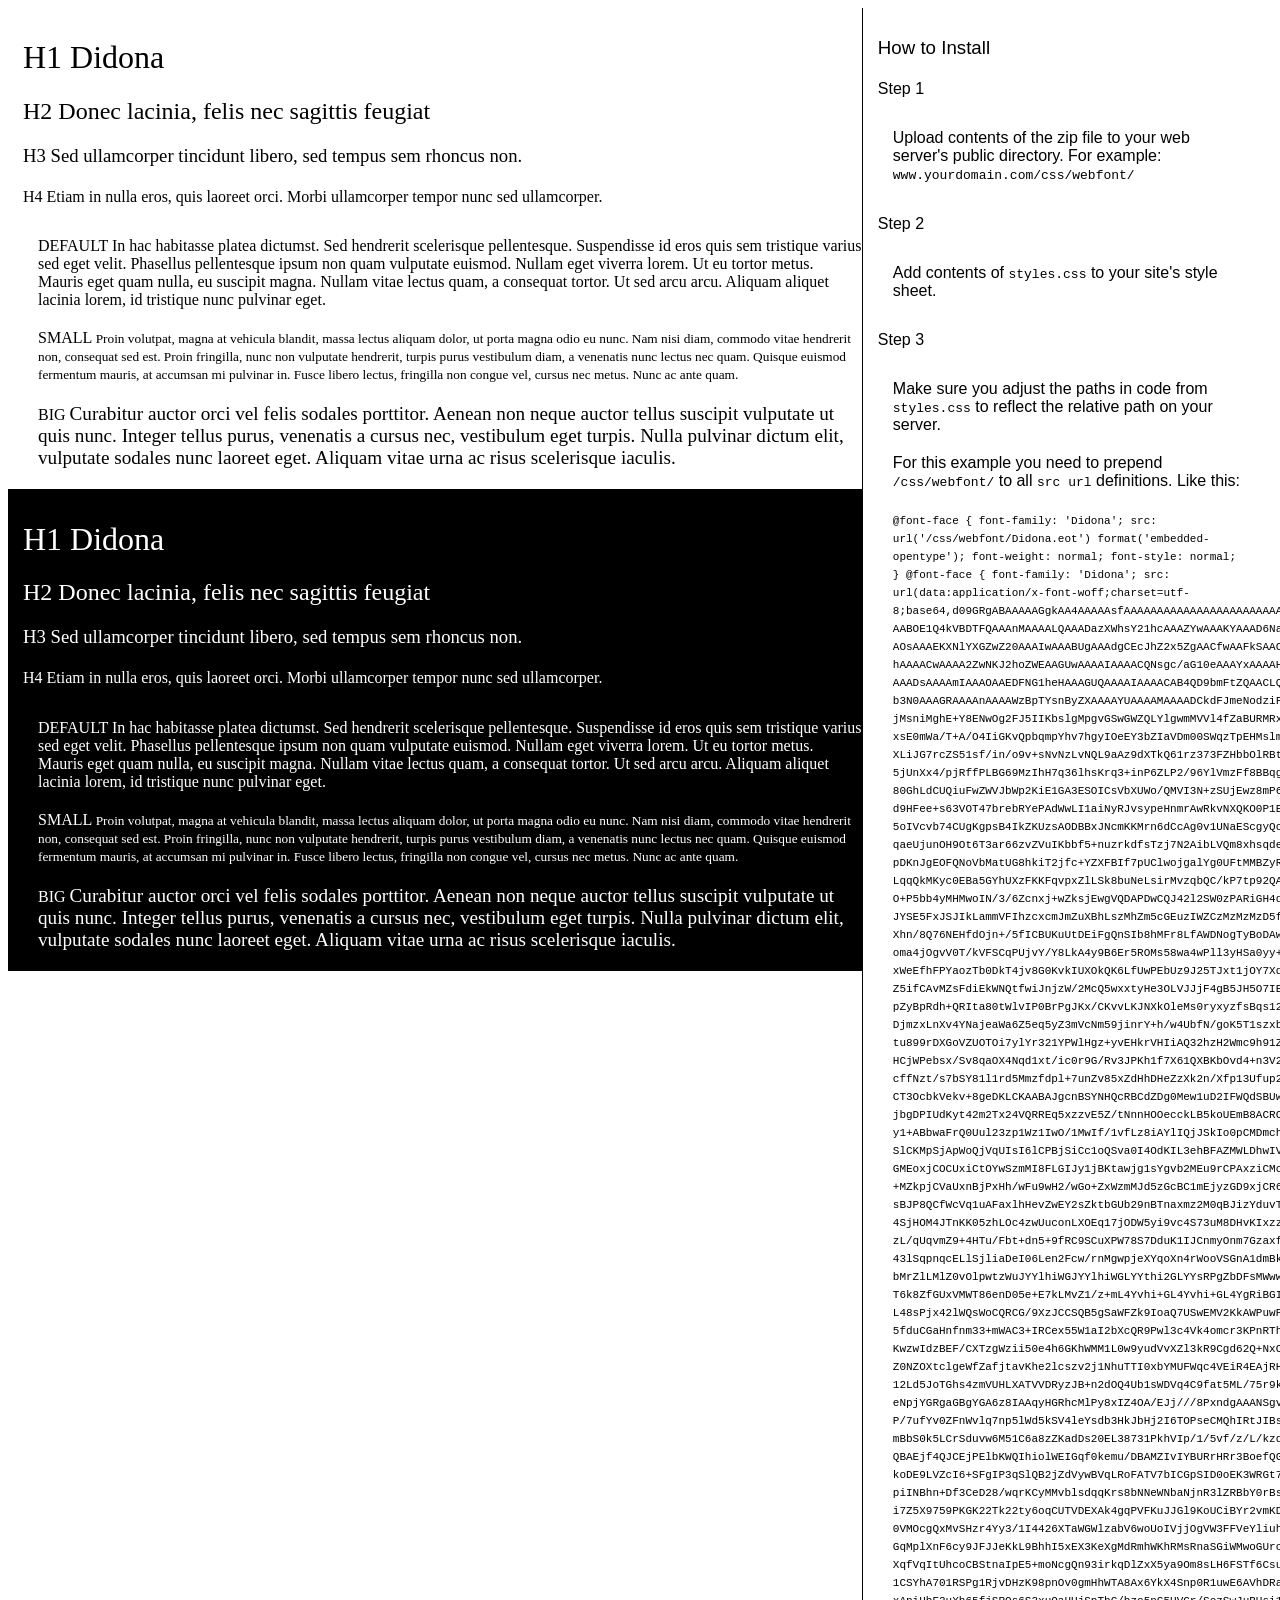
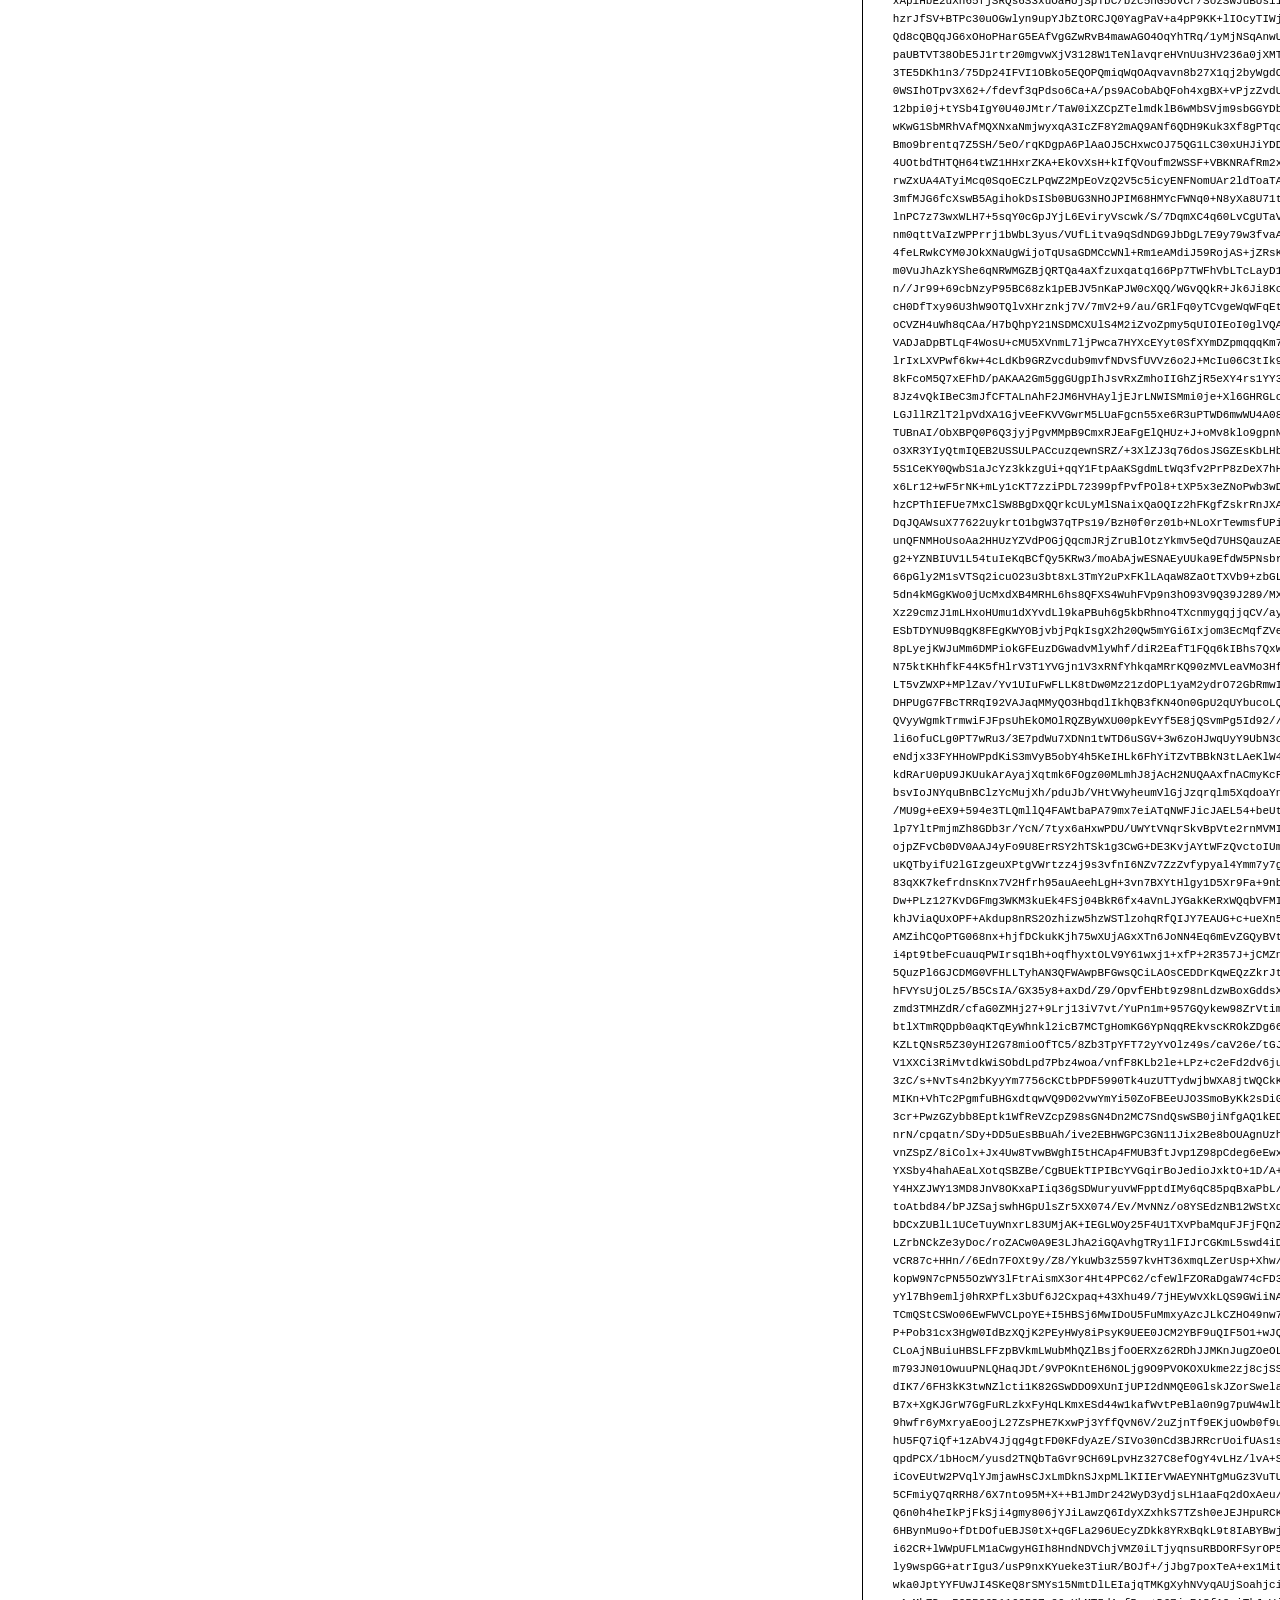
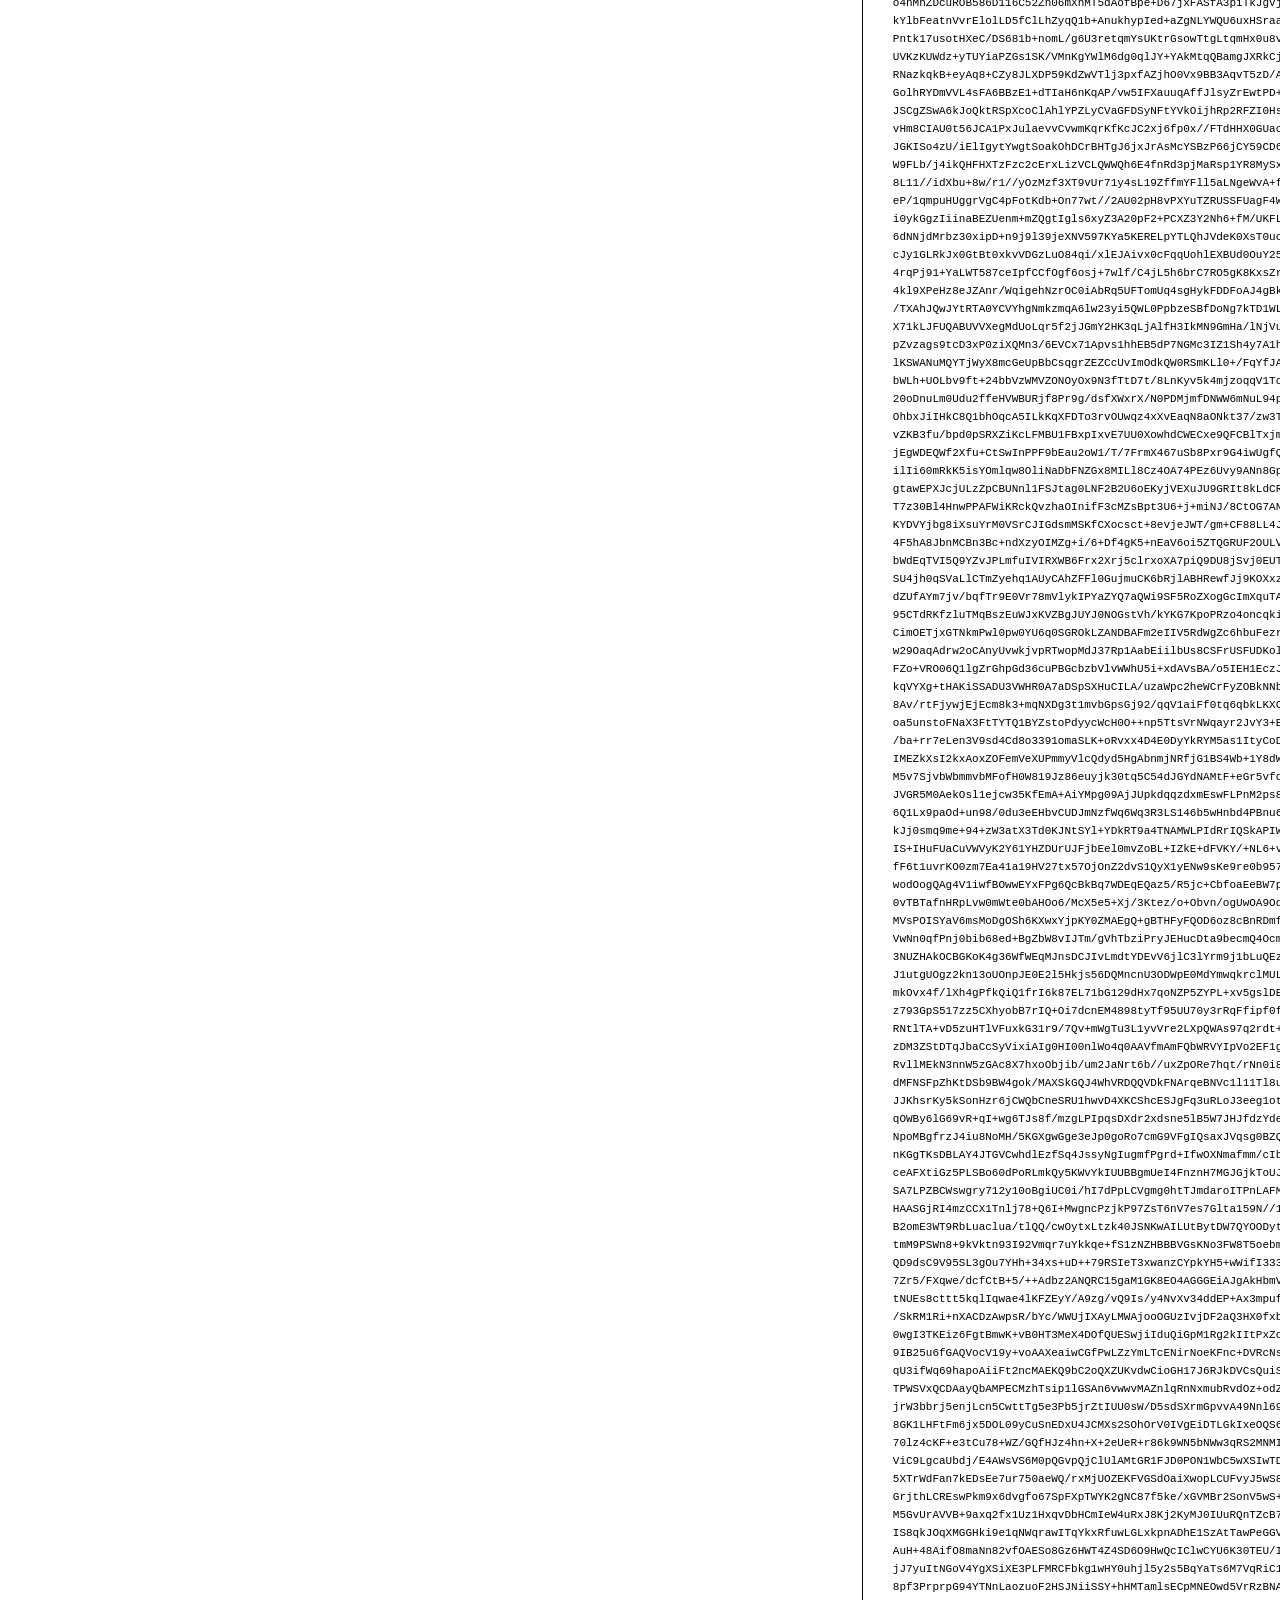
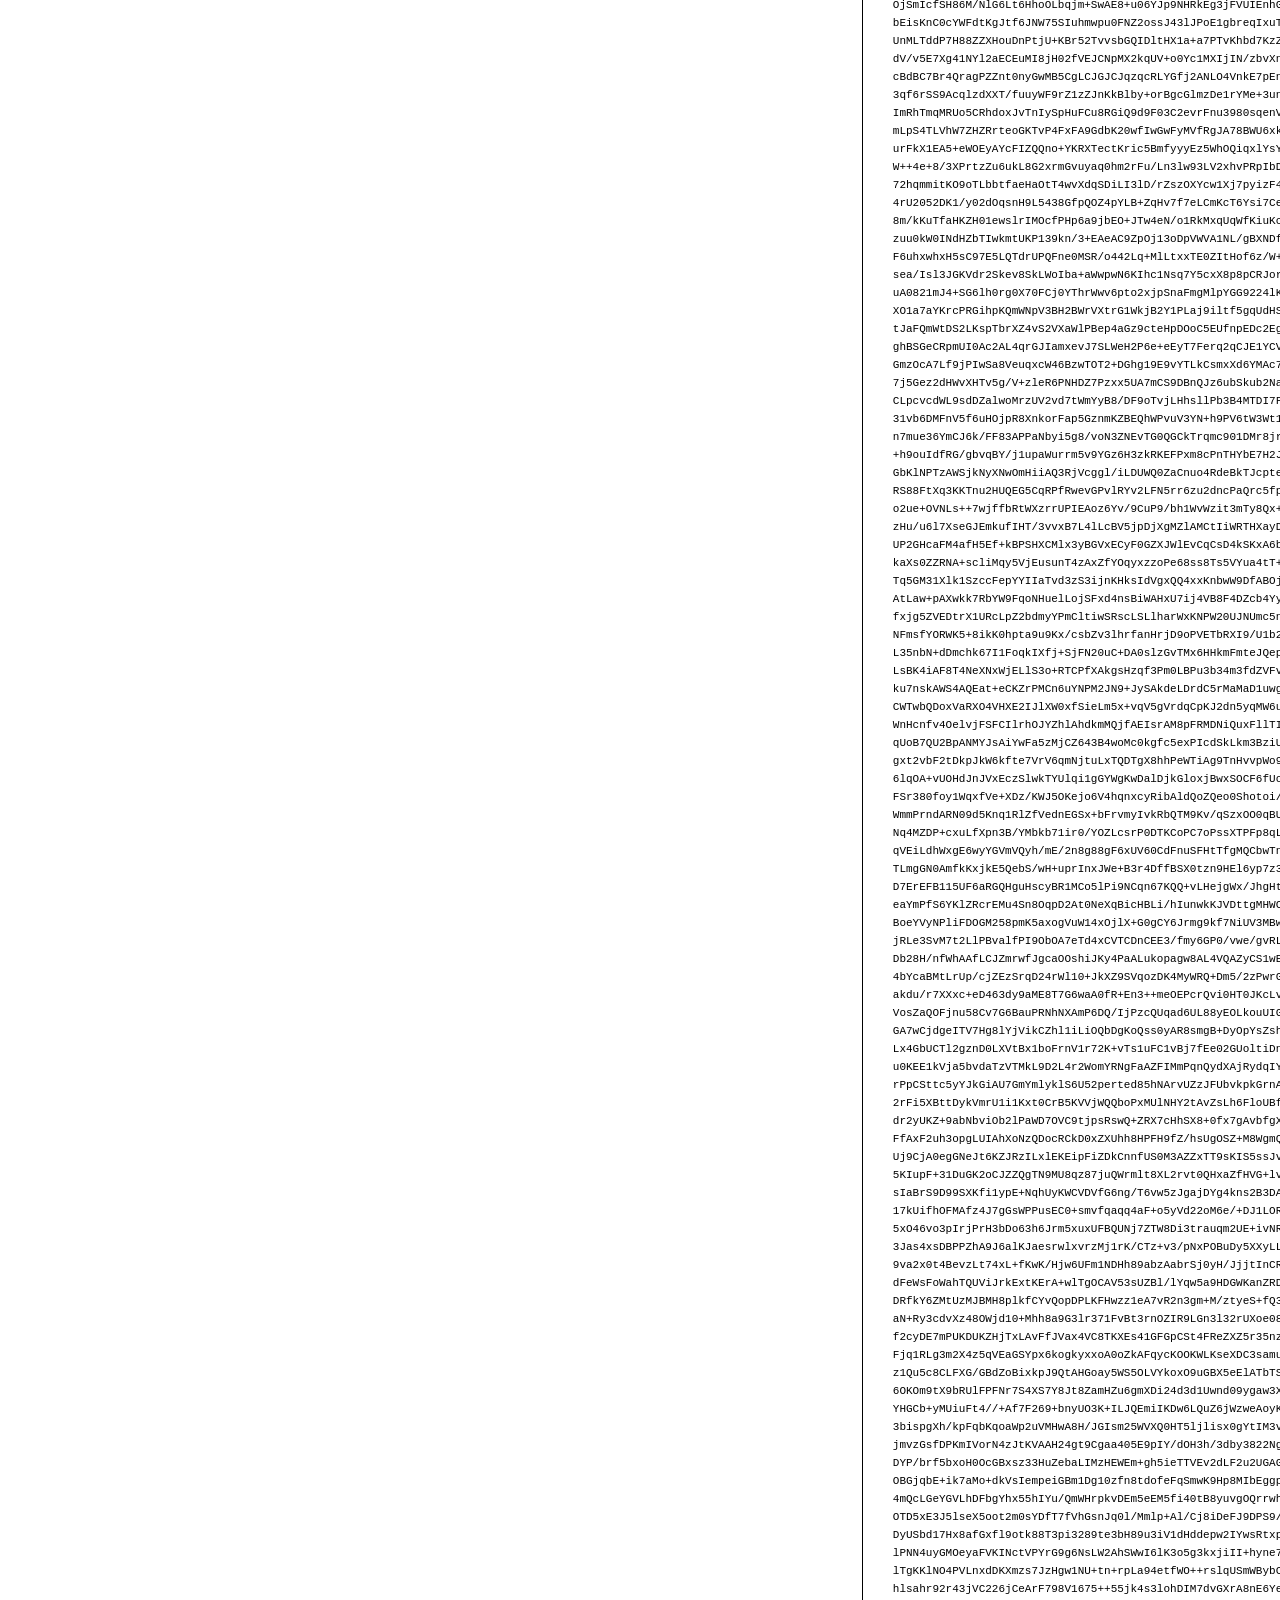
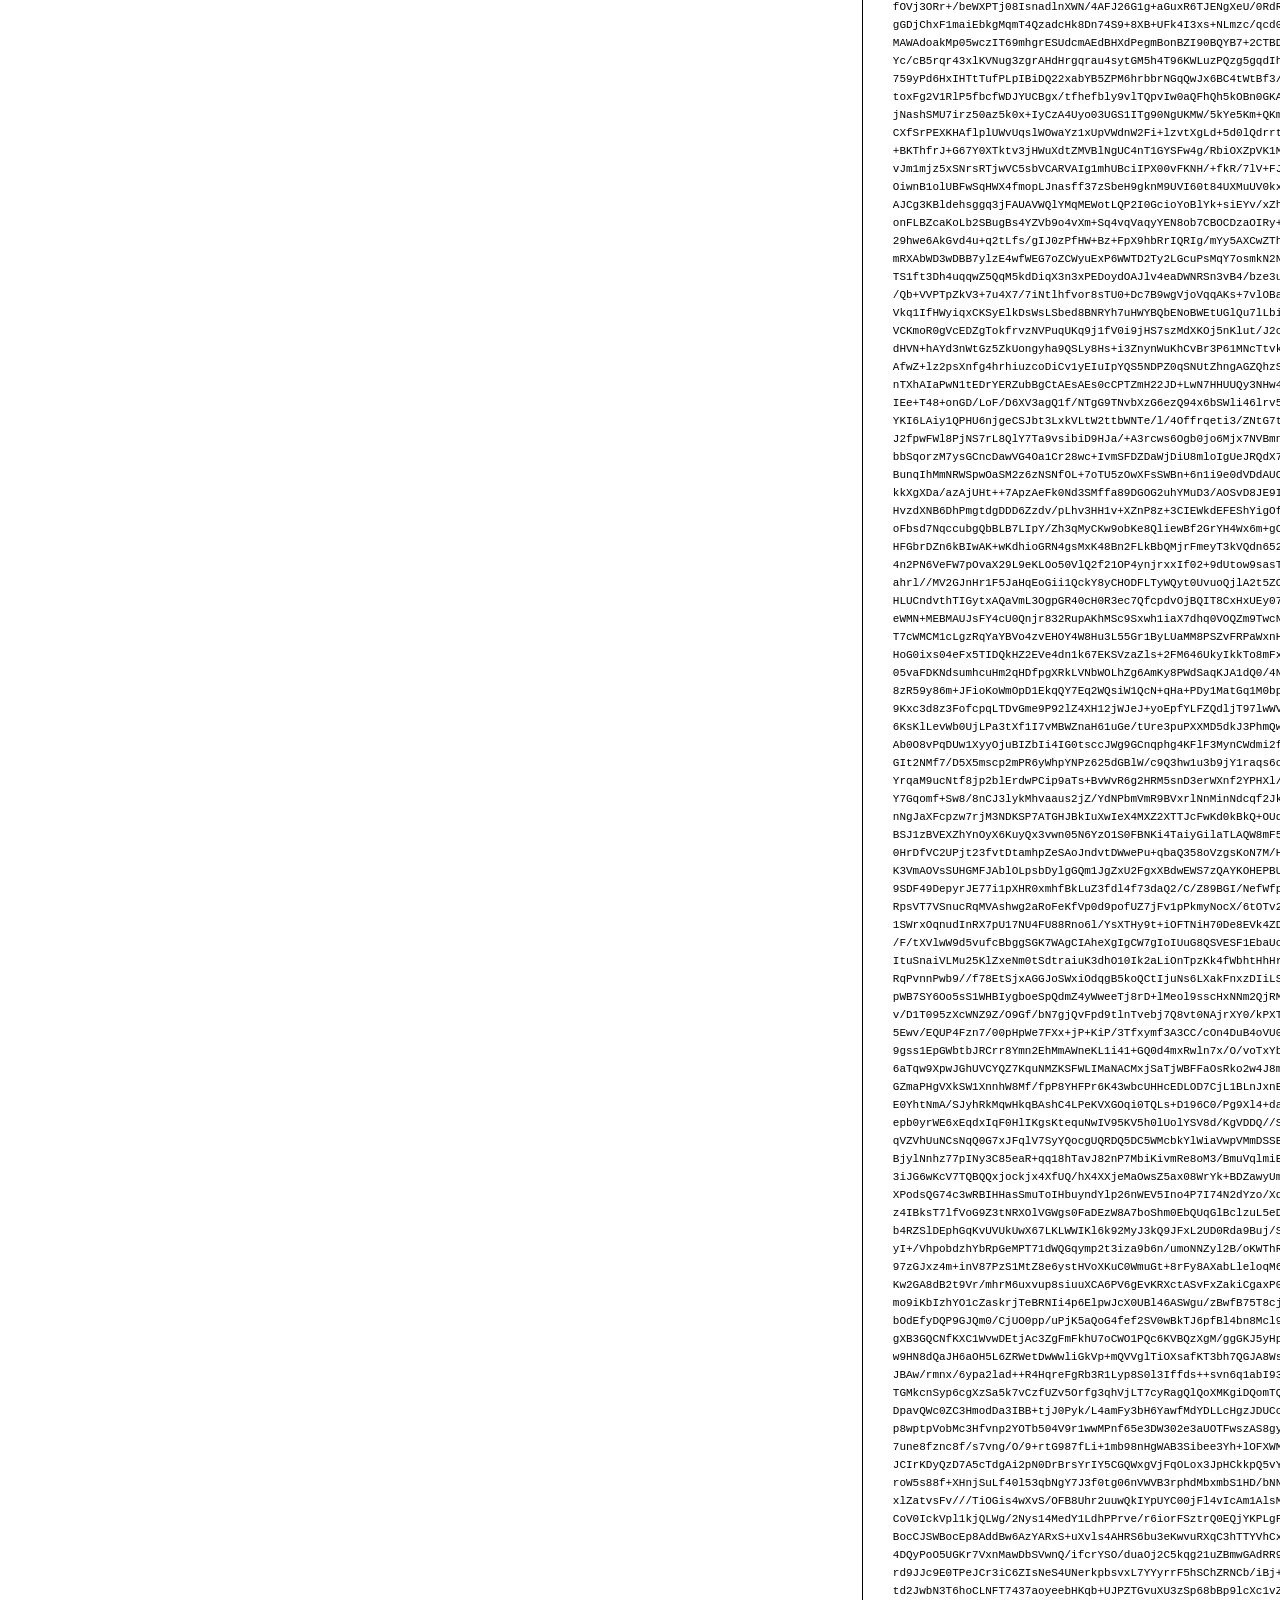
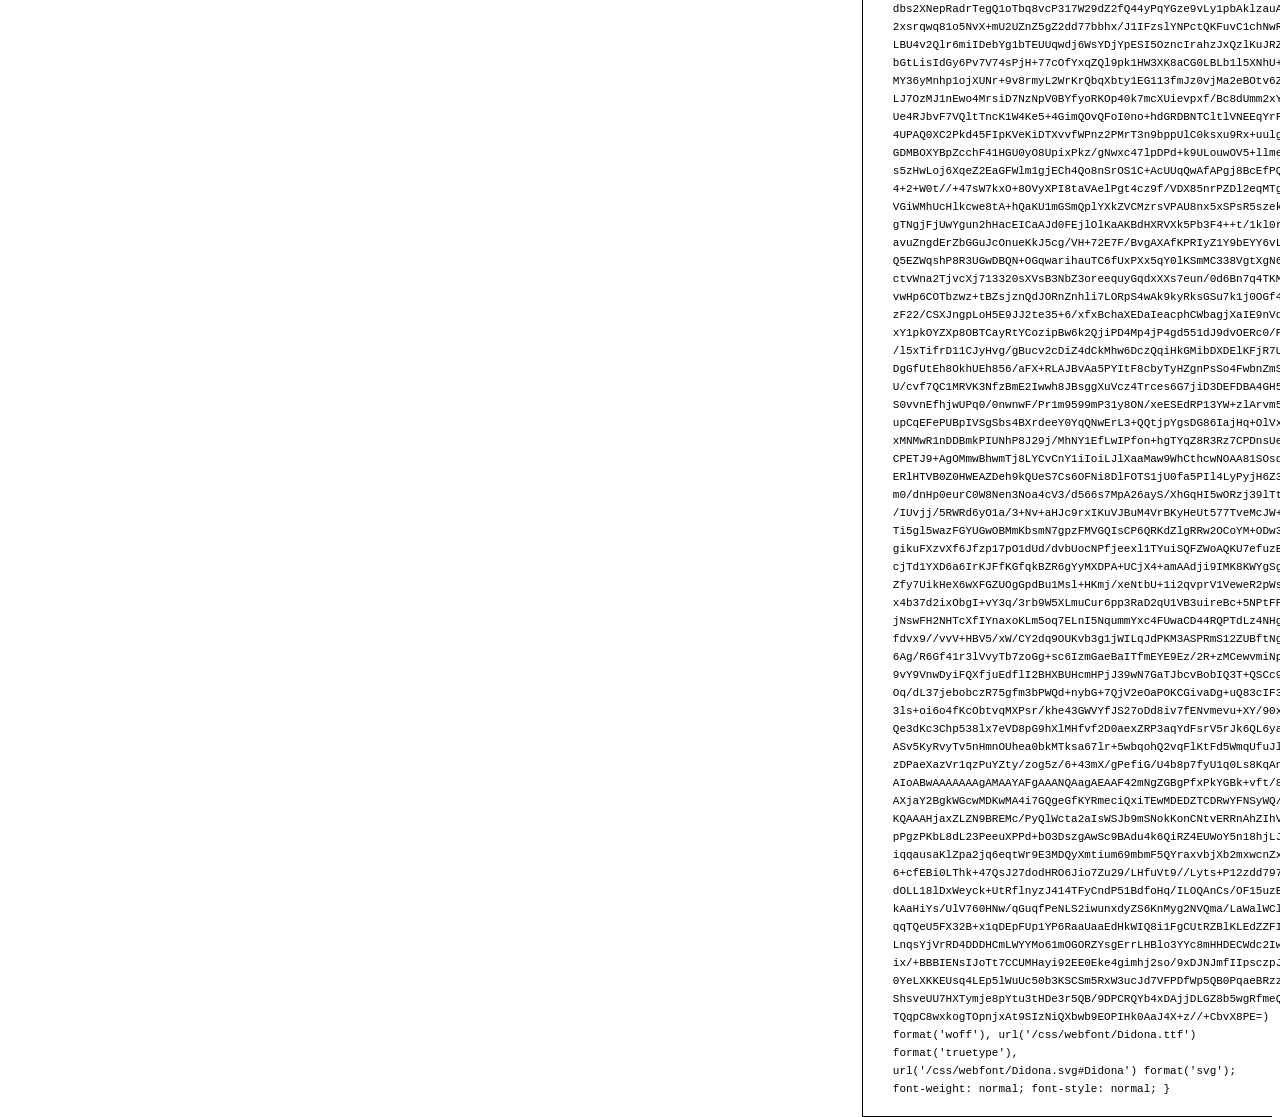
==== assets/fonts/didona/preview.html @ 8fb03eb1 "Initial" ====
<!DOCTYPE html>
<html>
<head>
<title>
Didona
 - Web font preview
</title>
<style type='text/css'>

@font-face {
  font-family: 'Didona';
  src: url('Didona.eot') format('embedded-opentype');
  font-weight: normal;
  font-style: normal;
}

@font-face {
  font-family: 'Didona';
  src:  url([data-uri]) format('woff'), url('Didona.ttf')  format('truetype'), url('Didona.svg#Didona') format('svg');
  font-weight: normal;
  font-style: normal;
}



body { font-family: 'Didona' !important; }
h1, h2, h3, h4 { font-weight: normal; }
.reg { color:black; background:white; }
.inverse { color:white; background:black; }
div { padding: 10px 15px; }
.right { background:white; width:30%; float: right; font-family: sans-serif; border: 1px solid black; border-width: 0 0 1px 1px;}
</style>
</head>
<body>
<div class='right'>
<h3>How to Install</h3>
<h4>Step 1</h4>
<div>
Upload contents of the zip file to your web server's public directory. For example:
<code>www.yourdomain.com/css/webfont/</code>
</div>
<h4>Step 2</h4>
<div>
Add contents of
<code>styles.css</code>
to your site's style sheet.
</div>
<h4>Step 3</h4>
<div>
Make sure you adjust the paths in code from
<code>styles.css</code>
to reflect the relative path on your server.
</div>
<div>
For this example you need to prepend
<code>/css/webfont/</code>
to all
<code>src url</code>
definitions. Like this:
</div>
<div>
<code style='font-size:11px;'>@font-face {
  font-family: 'Didona';
  src: url('/css/webfont/Didona.eot') format('embedded-opentype');
  font-weight: normal;
  font-style: normal;
}

@font-face {
  font-family: 'Didona';
  src:  url([data-uri]) format('woff'), url('/css/webfont/Didona.ttf')  format('truetype'), url('/css/webfont/Didona.svg#Didona') format('svg');
  font-weight: normal;
  font-style: normal;
}</code>
</div>
</div>
<div class='reg'>
<h1>
H1
Didona
</h1>
<h2>
H2
Donec lacinia, felis nec sagittis feugiat
</h2>
<h3>
H3
Sed ullamcorper tincidunt libero, sed tempus sem rhoncus non.
</h3>
<h4>
H4
Etiam in nulla eros, quis laoreet orci. Morbi ullamcorper tempor nunc sed ullamcorper.
</h4>
<div>
DEFAULT
In hac habitasse platea dictumst. Sed hendrerit scelerisque pellentesque. Suspendisse id eros quis sem tristique varius sed eget velit. Phasellus pellentesque ipsum non quam vulputate euismod. Nullam eget viverra lorem. Ut eu tortor metus. Mauris eget quam nulla, eu suscipit magna. Nullam vitae lectus quam, a consequat tortor. Ut sed arcu arcu. Aliquam aliquet lacinia lorem, id tristique nunc pulvinar eget.
</div>
<div>
SMALL
<small>
Proin volutpat, magna at vehicula blandit, massa lectus aliquam dolor, ut porta magna odio eu nunc. Nam nisi diam, commodo vitae hendrerit non, consequat sed est. Proin fringilla, nunc non vulputate hendrerit, turpis purus vestibulum diam, a venenatis nunc lectus nec quam. Quisque euismod fermentum mauris, at accumsan mi pulvinar in. Fusce libero lectus, fringilla non congue vel, cursus nec metus. Nunc ac ante quam.
</small>
</div>
<div>
BIG
<big>
Curabitur auctor orci vel felis sodales porttitor. Aenean non neque auctor tellus suscipit vulputate ut quis nunc. Integer tellus purus, venenatis a cursus nec, vestibulum eget turpis. Nulla pulvinar dictum elit, vulputate sodales nunc laoreet eget. Aliquam vitae urna ac risus scelerisque iaculis.
</big>
</div>

</div>
<div class='inverse'>
<h1>
H1
Didona
</h1>
<h2>
H2
Donec lacinia, felis nec sagittis feugiat
</h2>
<h3>
H3
Sed ullamcorper tincidunt libero, sed tempus sem rhoncus non.
</h3>
<h4>
H4
Etiam in nulla eros, quis laoreet orci. Morbi ullamcorper tempor nunc sed ullamcorper.
</h4>
<div>
DEFAULT
In hac habitasse platea dictumst. Sed hendrerit scelerisque pellentesque. Suspendisse id eros quis sem tristique varius sed eget velit. Phasellus pellentesque ipsum non quam vulputate euismod. Nullam eget viverra lorem. Ut eu tortor metus. Mauris eget quam nulla, eu suscipit magna. Nullam vitae lectus quam, a consequat tortor. Ut sed arcu arcu. Aliquam aliquet lacinia lorem, id tristique nunc pulvinar eget.
</div>
<div>
SMALL
<small>
Proin volutpat, magna at vehicula blandit, massa lectus aliquam dolor, ut porta magna odio eu nunc. Nam nisi diam, commodo vitae hendrerit non, consequat sed est. Proin fringilla, nunc non vulputate hendrerit, turpis purus vestibulum diam, a venenatis nunc lectus nec quam. Quisque euismod fermentum mauris, at accumsan mi pulvinar in. Fusce libero lectus, fringilla non congue vel, cursus nec metus. Nunc ac ante quam.
</small>
</div>
<div>
BIG
<big>
Curabitur auctor orci vel felis sodales porttitor. Aenean non neque auctor tellus suscipit vulputate ut quis nunc. Integer tellus purus, venenatis a cursus nec, vestibulum eget turpis. Nulla pulvinar dictum elit, vulputate sodales nunc laoreet eget. Aliquam vitae urna ac risus scelerisque iaculis.
</big>
</div>

</div>
</body>
</html>
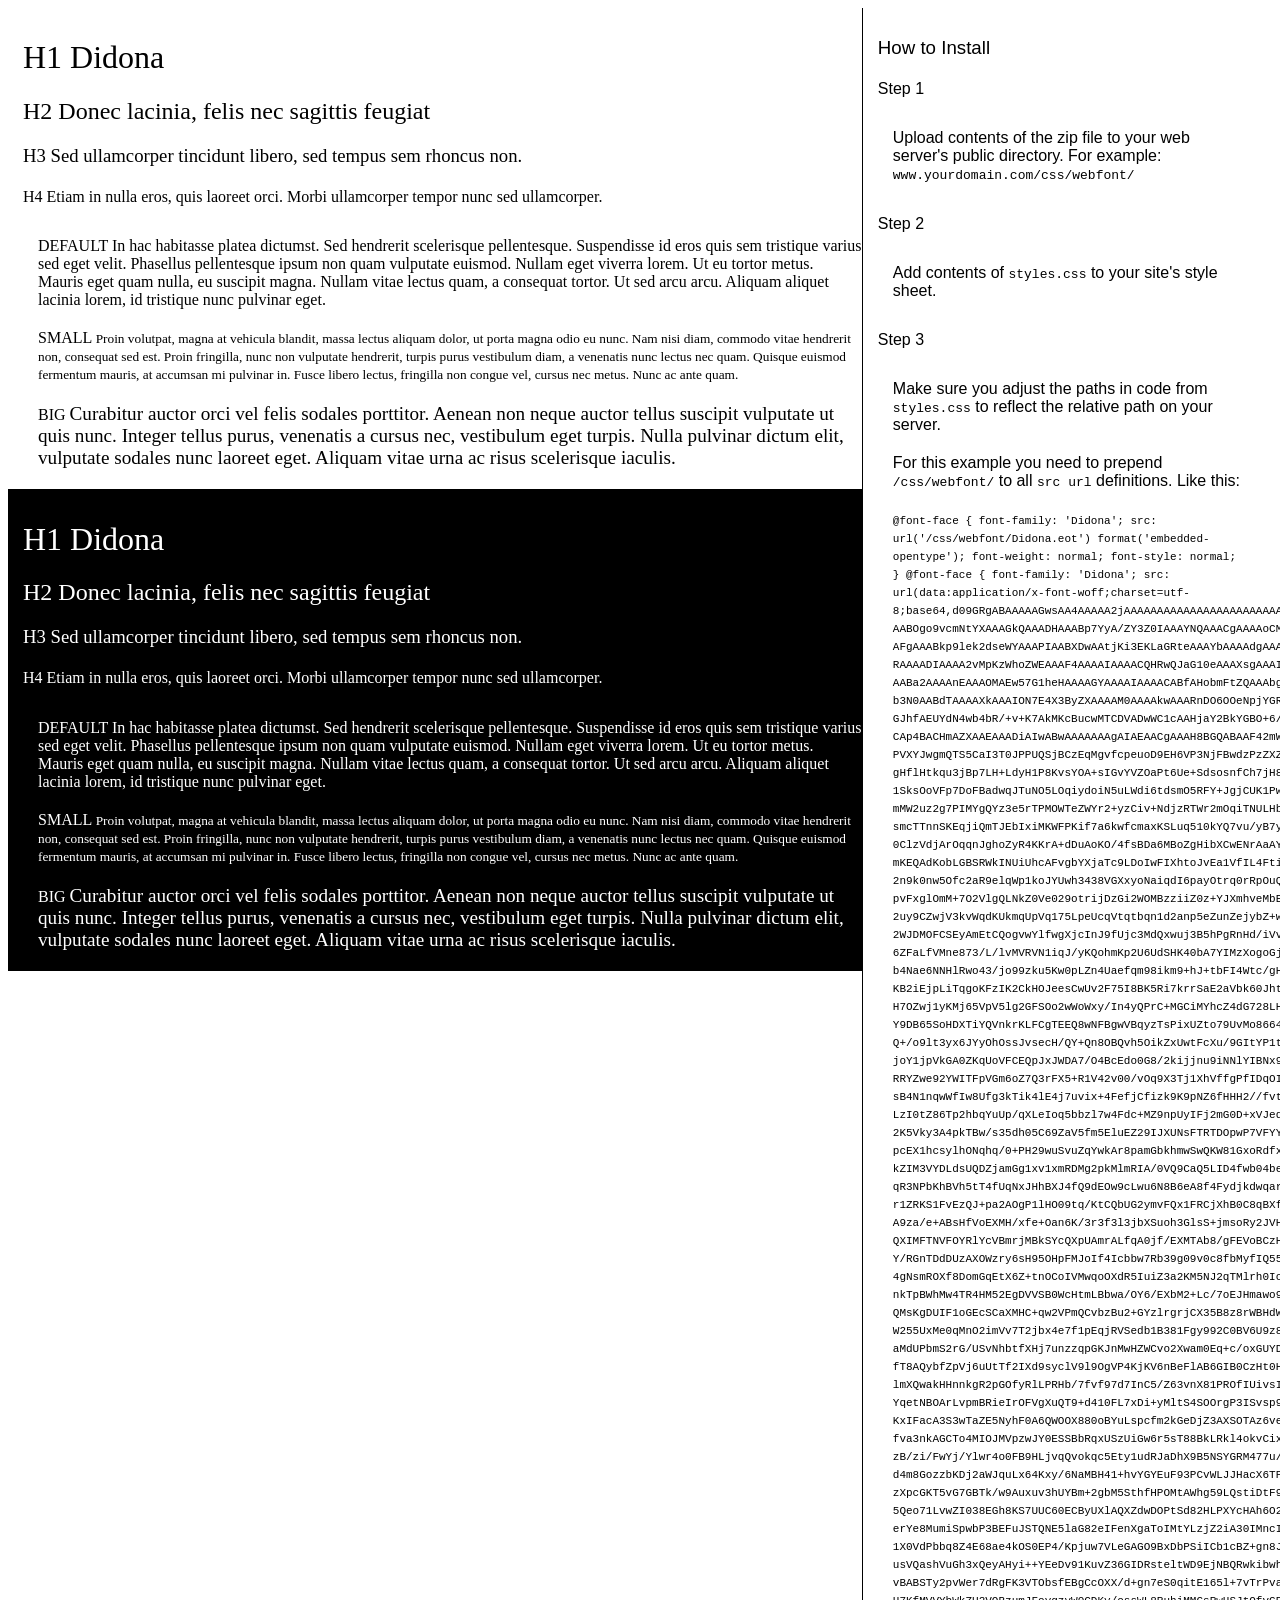
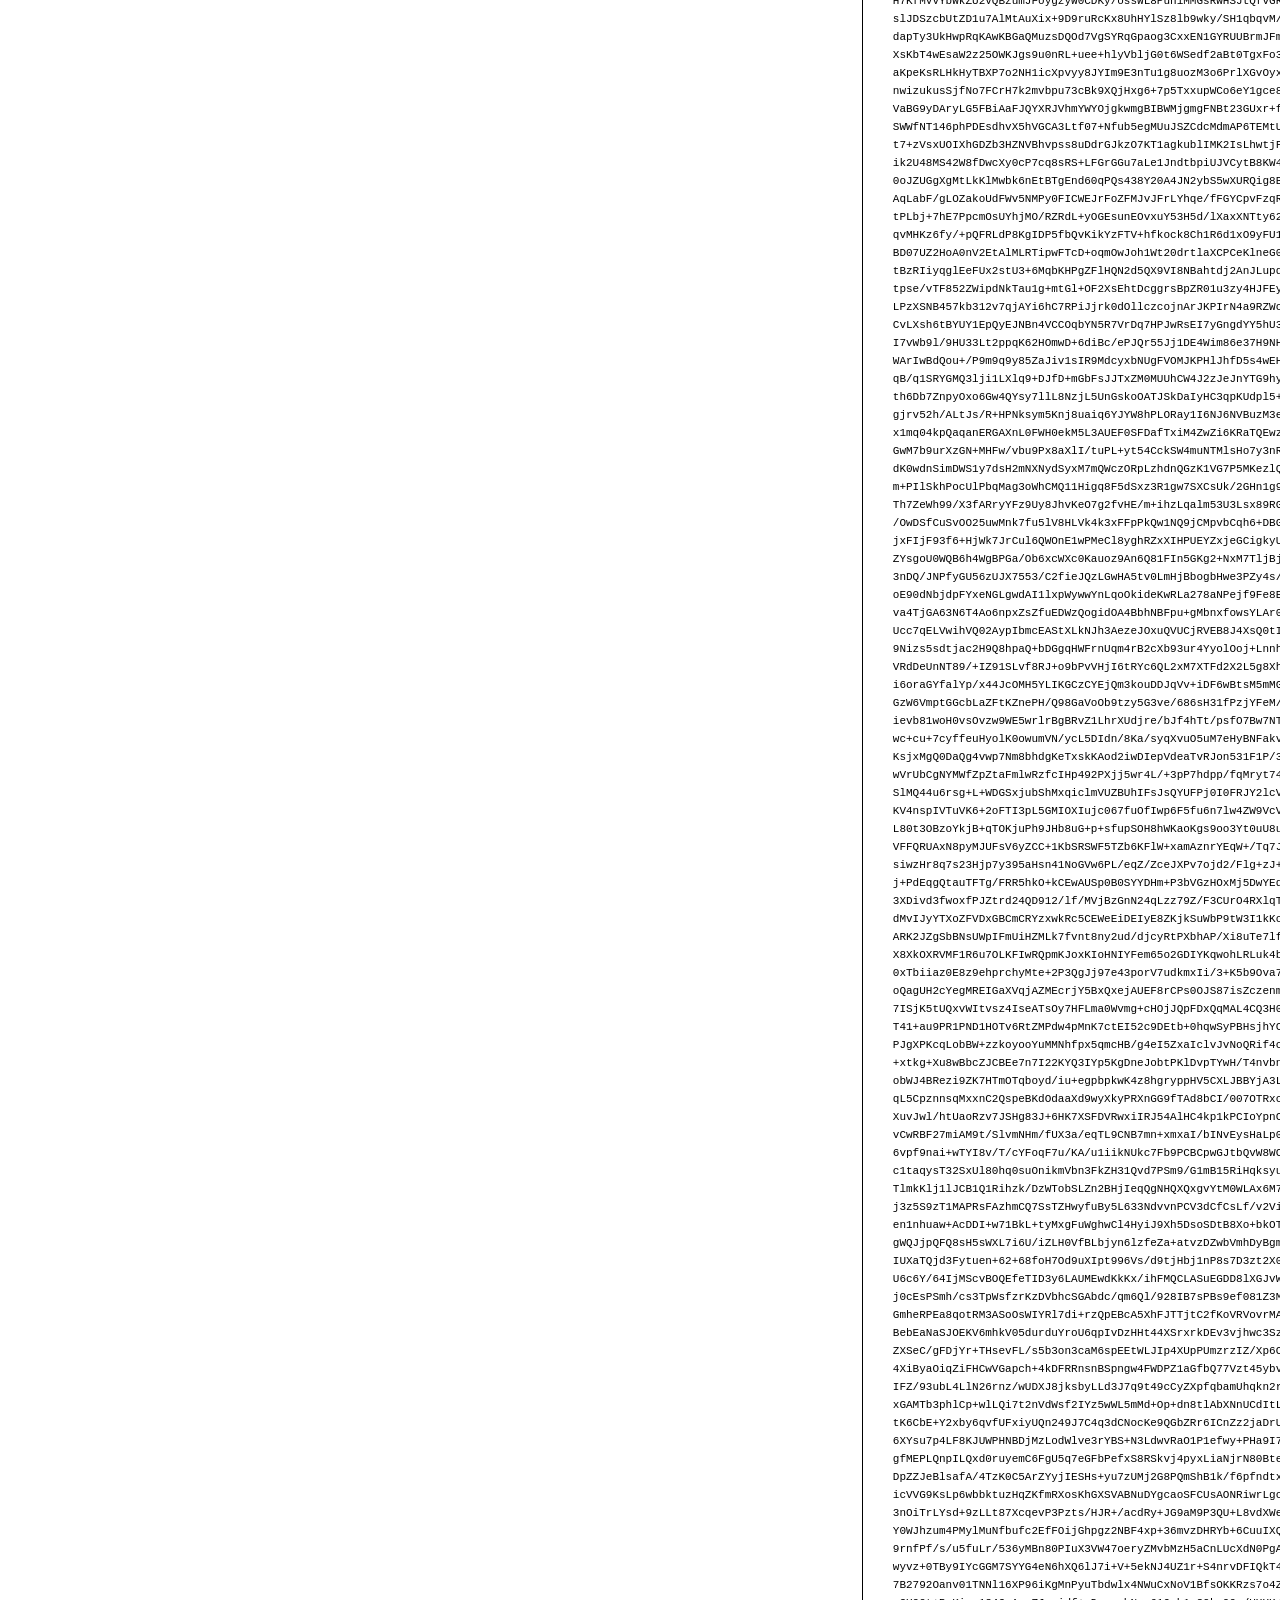
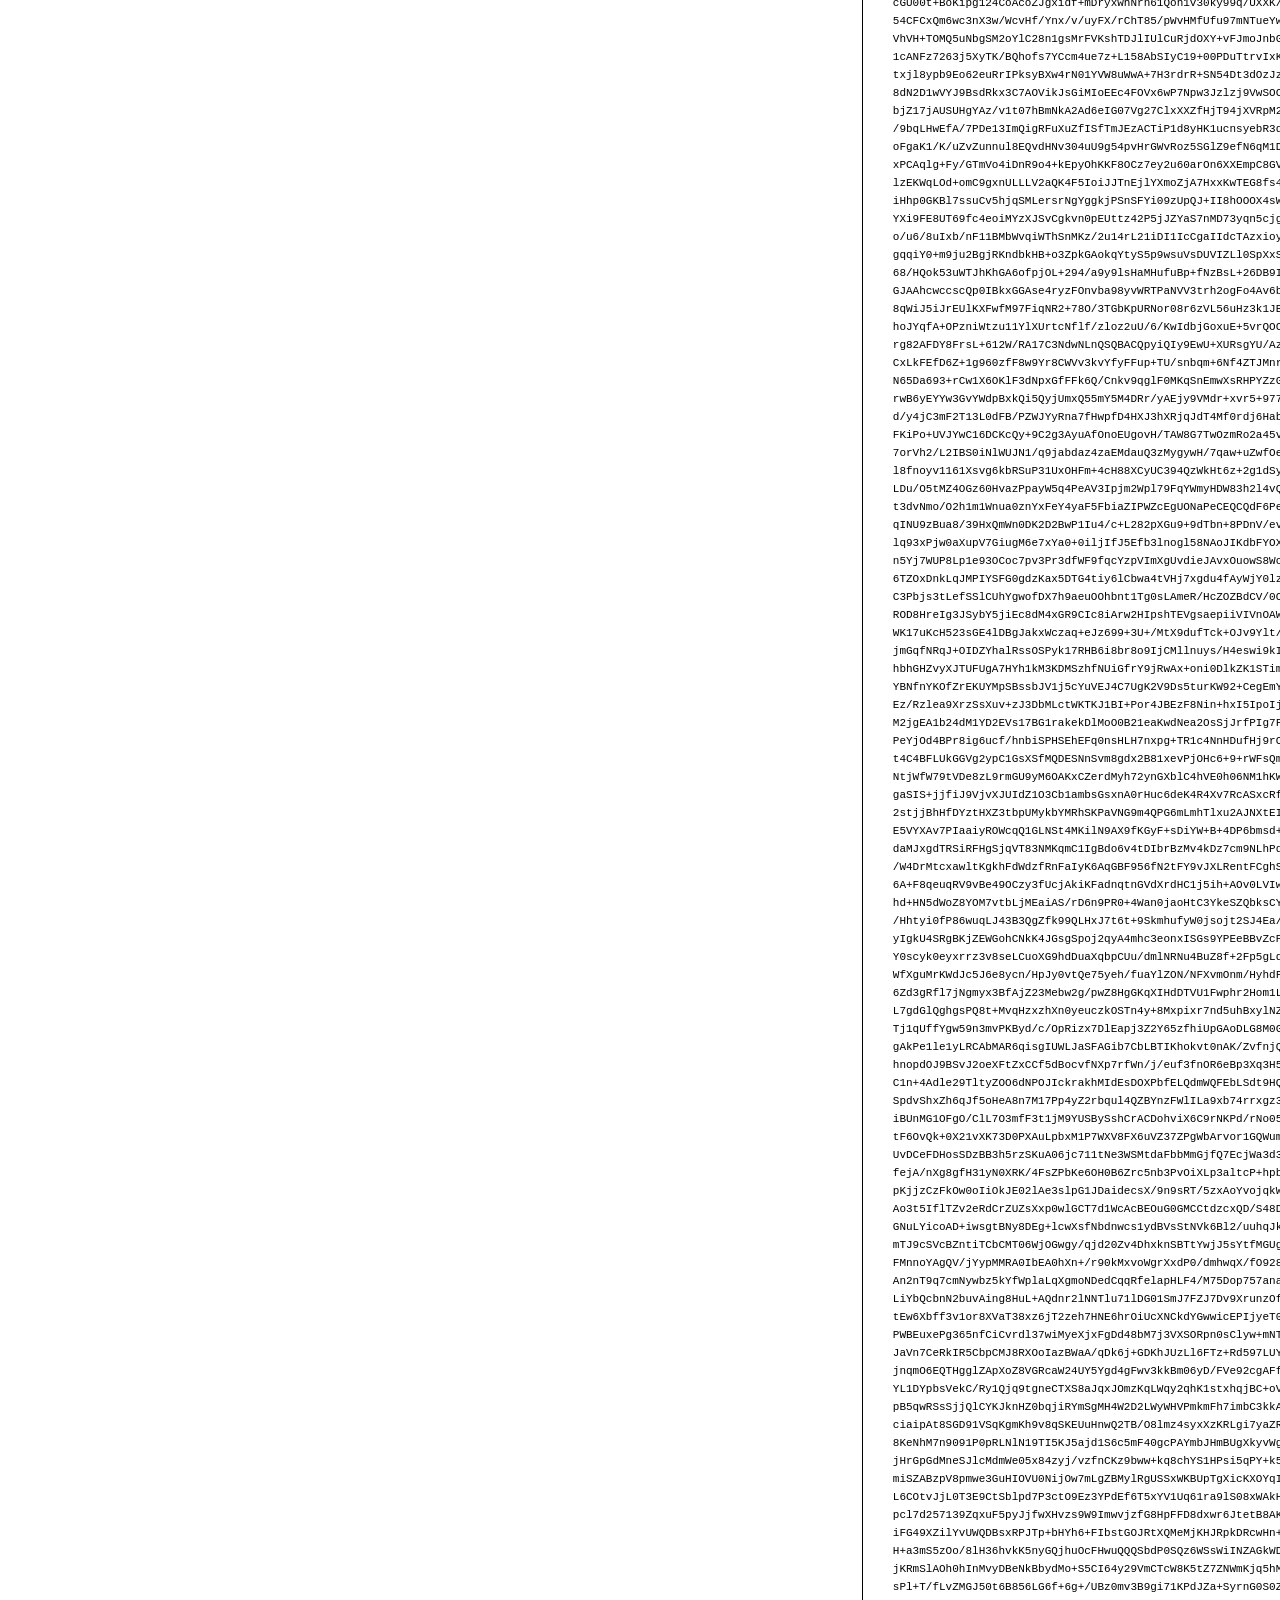
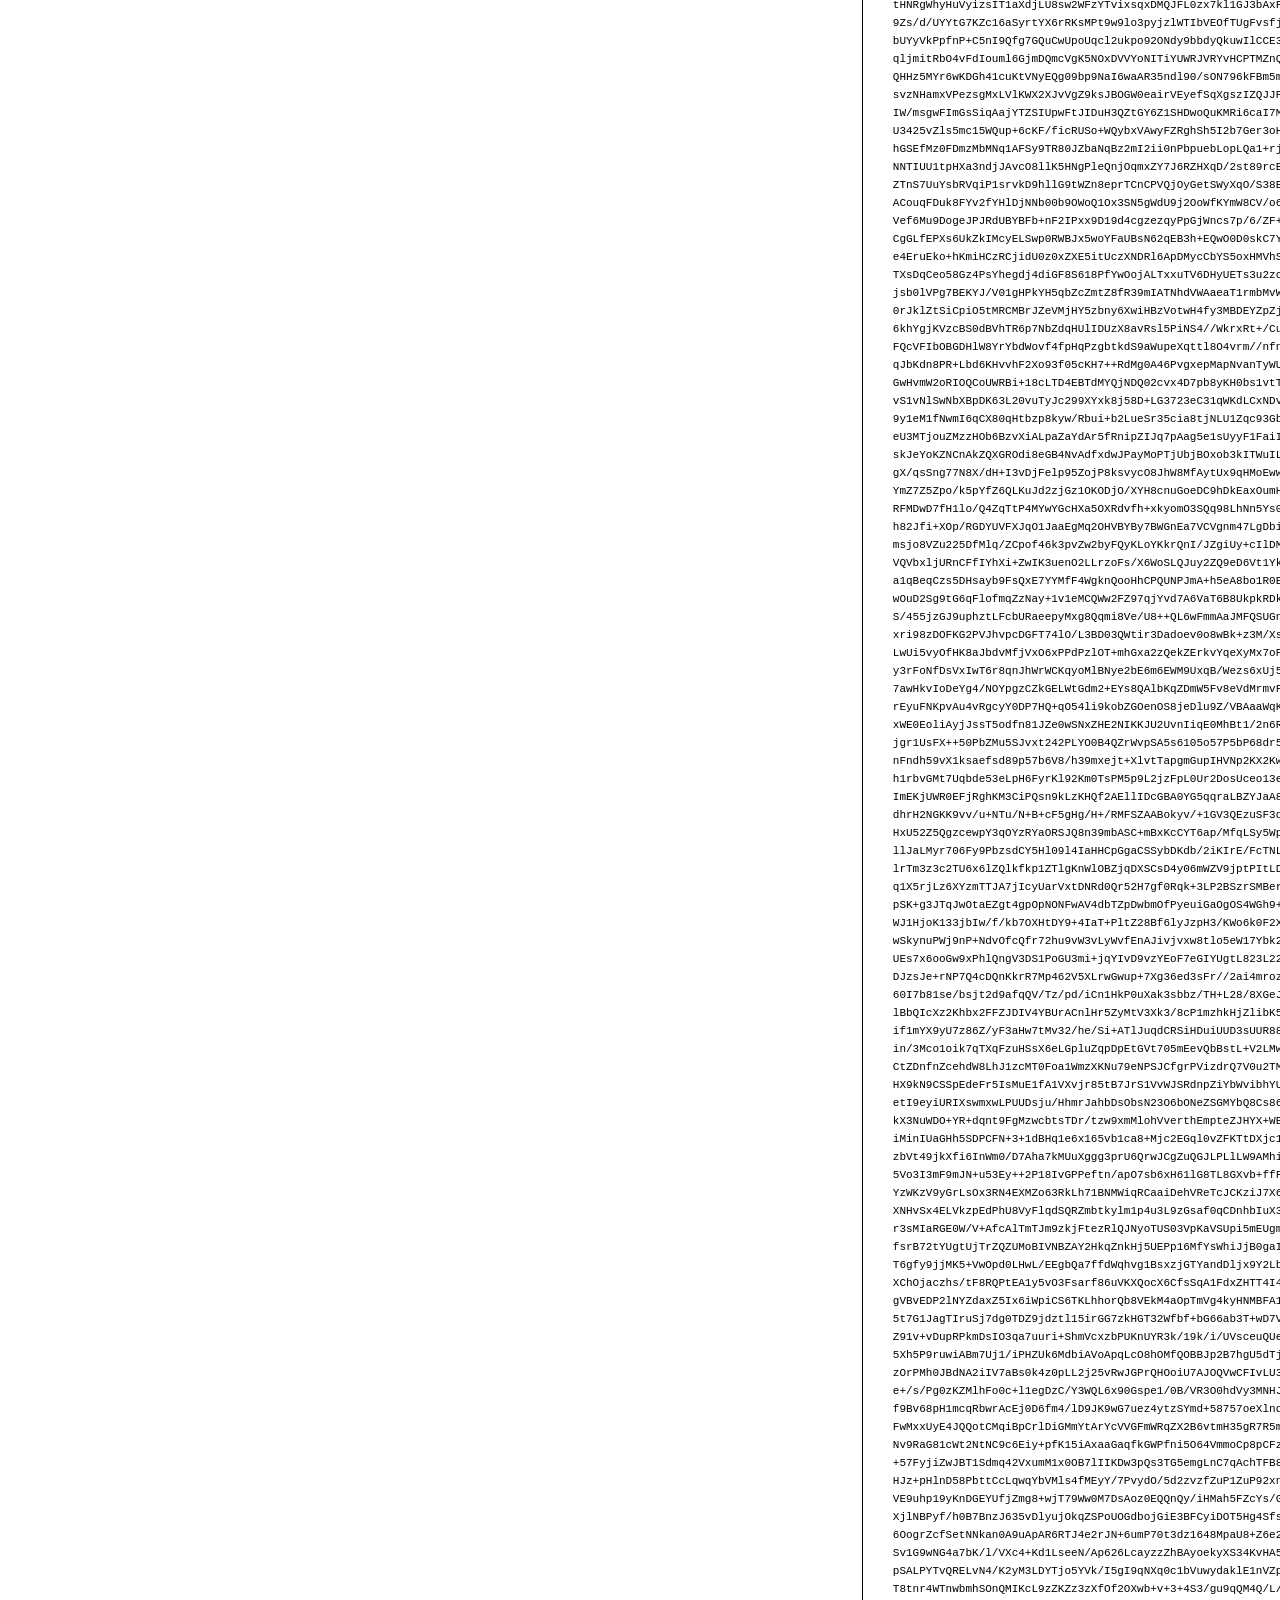
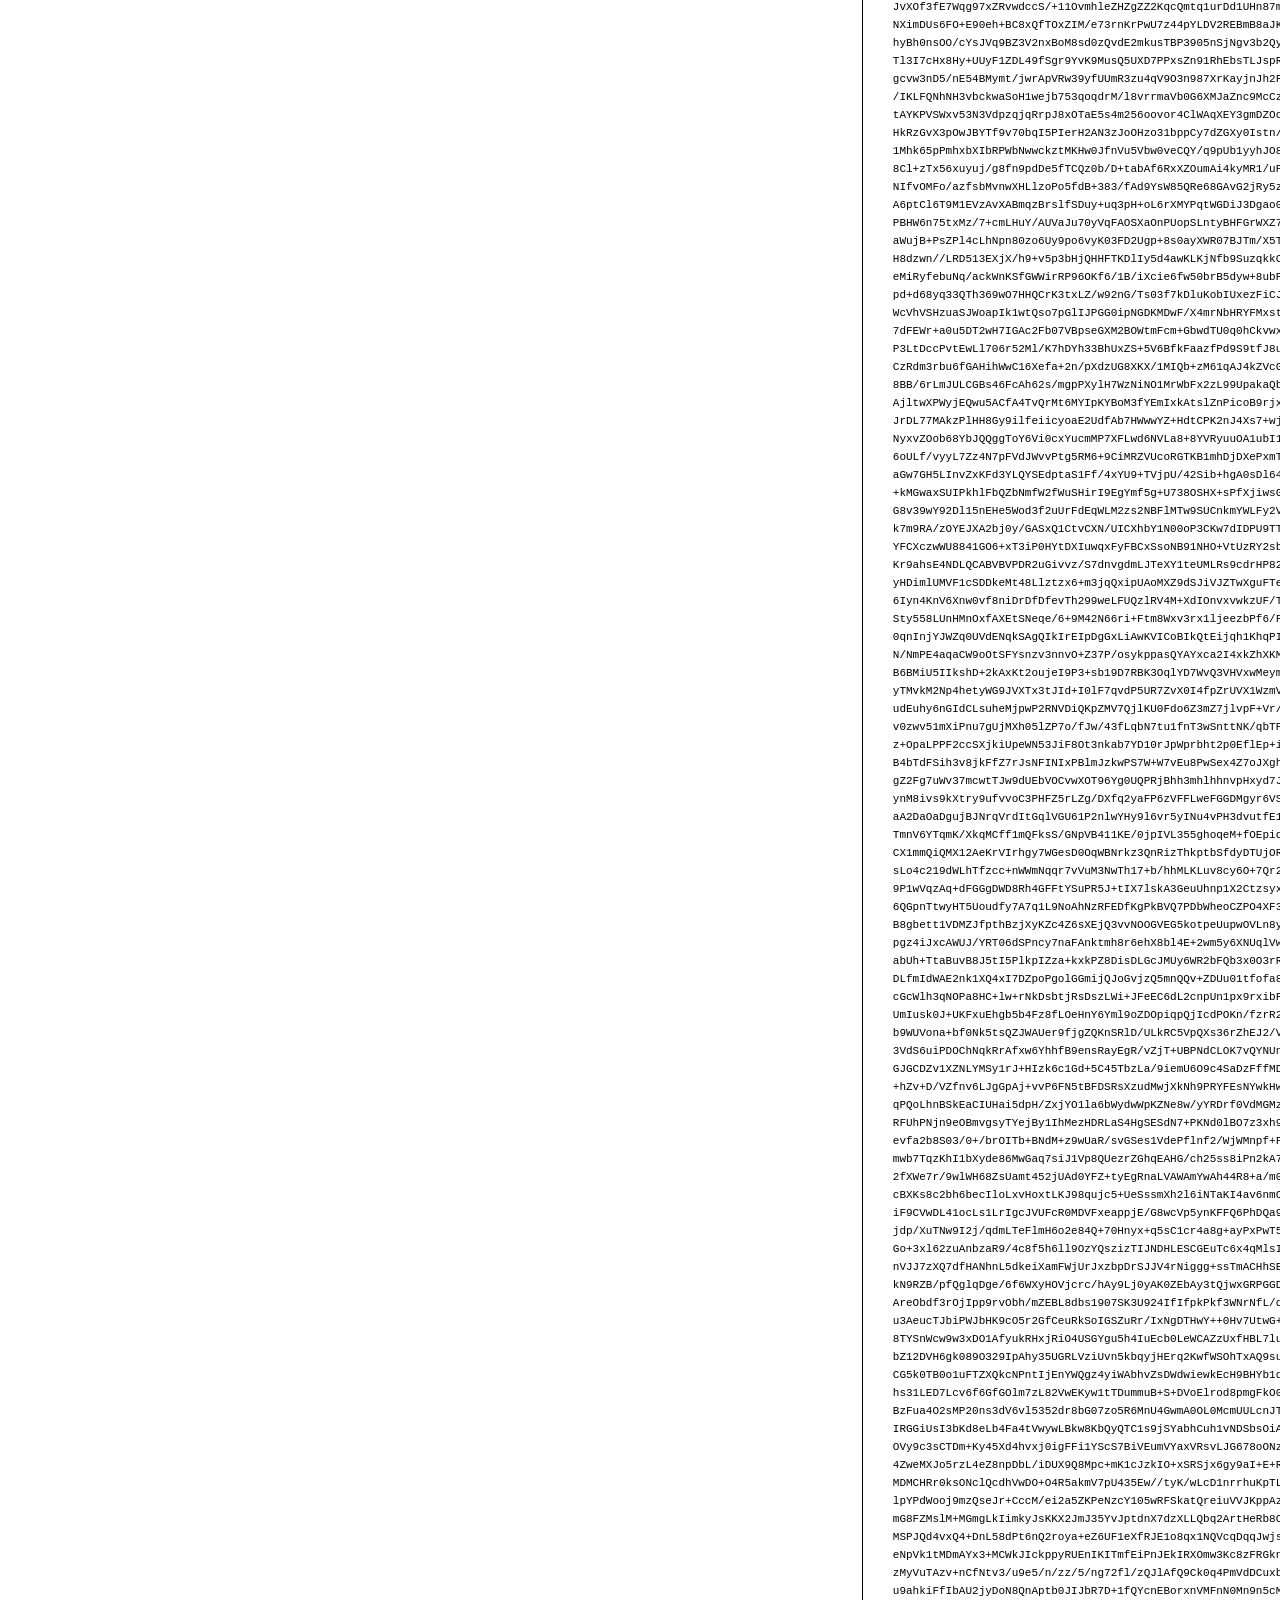
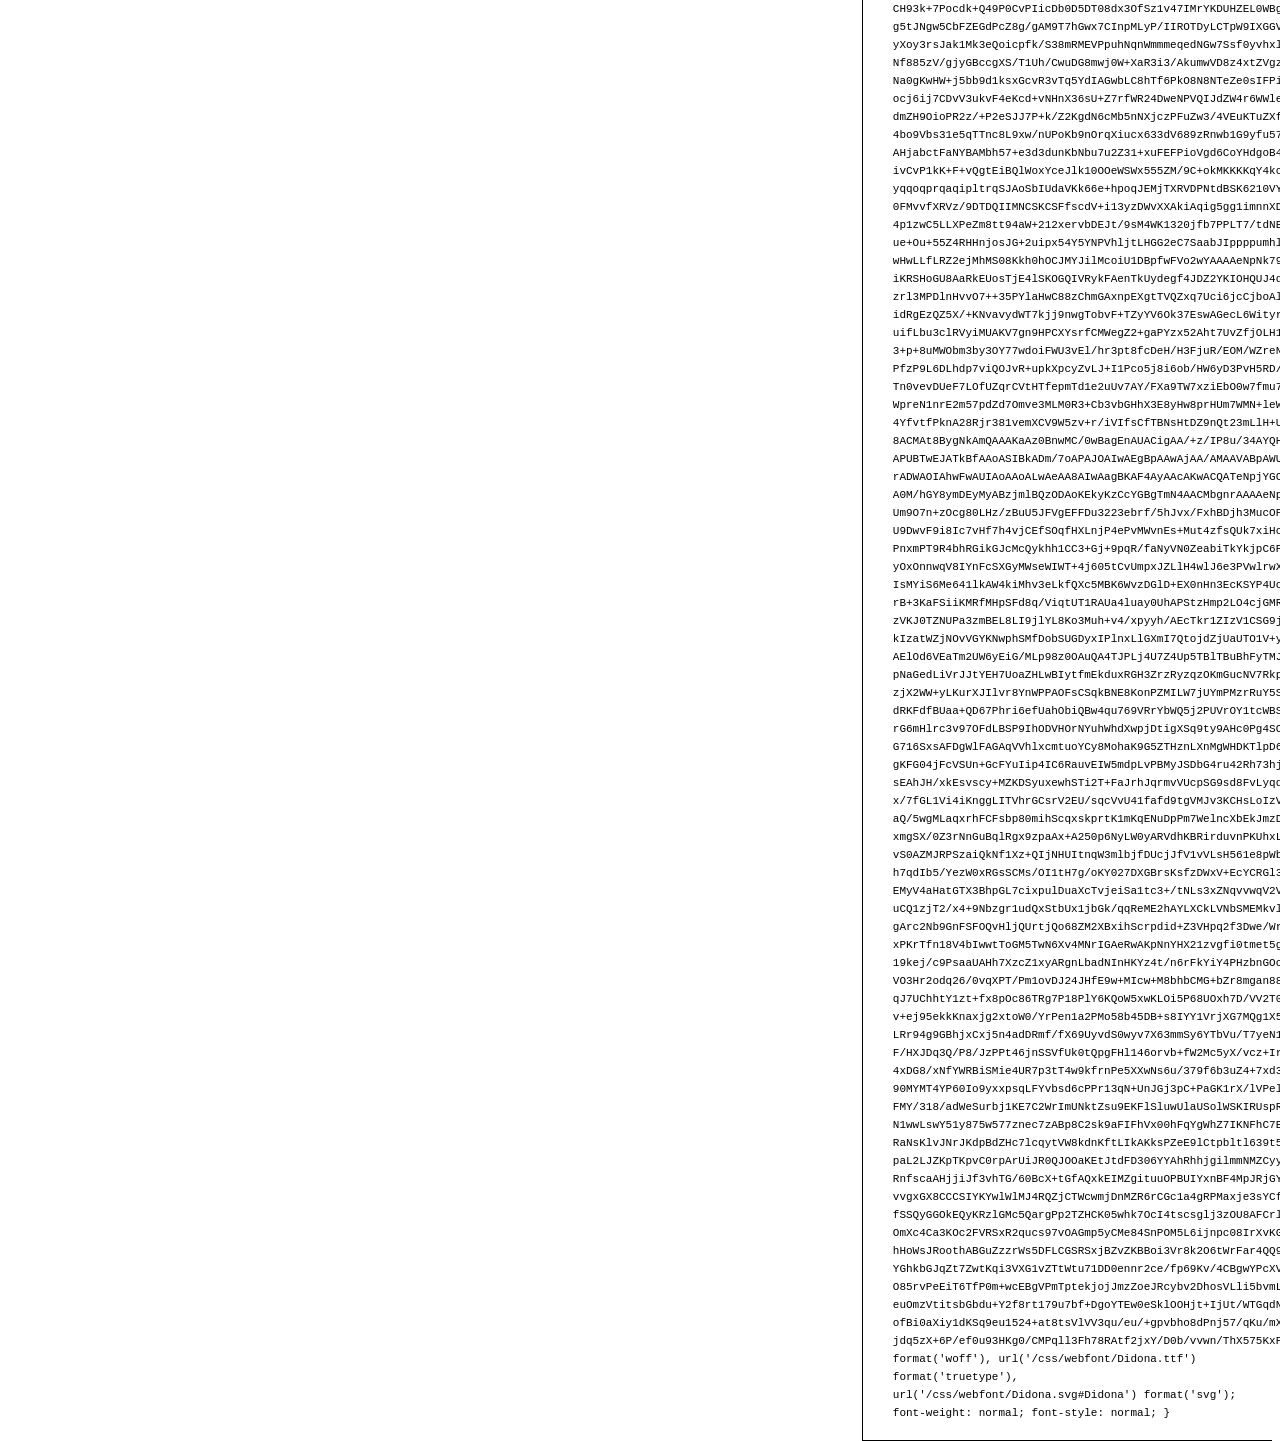
==== commit f0fbe410: "release 1.0" ====
--- a/assets/fonts/didona/preview.html
+++ b/assets/fonts/didona/preview.html
@@ -16,474 +16,492 @@
 
 @font-face {
   font-family: 'Didona';
-  src:  url([data-uri]
-[base64]
-[base64]
-[base64]
-[base64]
-[base64]
-[base64]
-[base64]
-[base64]
-[base64]
-[base64]
-[base64]
-[base64]
-[base64]
-[base64]
-[base64]
-[base64]
-[base64]
-[base64]
-[base64]
-[base64]
-[base64]
-[base64]
-[base64]
-[base64]
-[base64]
-[base64]
-[base64]
-[base64]
-[base64]
-[base64]
-[base64]
-[base64]
-[base64]
-[base64]
-[base64]
-[base64]
-[base64]
-[base64]
-[base64]
-[base64]
-[base64]
-[base64]
-[base64]
-[base64]
-[base64]
-[base64]
-[base64]
-[base64]
-[base64]
-[base64]
-[base64]
-[base64]
-[base64]
-[base64]
-[base64]
-[base64]
-[base64]
-[base64]
-[base64]
-[base64]
-[base64]
-[base64]
-[base64]
-[base64]
-[base64]
-[base64]
-[base64]
-[base64]
-[base64]
-[base64]
-[base64]
-[base64]
-[base64]
-[base64]
-[base64]
-[base64]
-[base64]
-[base64]
-[base64]
-[base64]
-[base64]
-[base64]
-[base64]
-[base64]
-[base64]
-[base64]
-[base64]
-[base64]
-[base64]
-[base64]
-[base64]
-[base64]
-[base64]
-[base64]
-[base64]
-[base64]
-[base64]
-[base64]
-[base64]
-[base64]
-[base64]
-[base64]
-[base64]
-[base64]
-[base64]
-[base64]
-[base64]
-[base64]
-[base64]
-[base64]
-[base64]
-[base64]
-[base64]
-[base64]
-[base64]
-[base64]
-[base64]
-[base64]
-[base64]
-[base64]
-[base64]
-[base64]
-[base64]
-[base64]
-[base64]
-[base64]
-[base64]
-[base64]
-[base64]
-[base64]
-[base64]
-[base64]
-[base64]
-[base64]
-[base64]
-[base64]
-[base64]
-[base64]
-[base64]
-[base64]
-[base64]
-[base64]
-[base64]
-[base64]
-[base64]
-[base64]
-[base64]
-[base64]
-[base64]
-[base64]
-[base64]
-[base64]
-[base64]
-[base64]
-[base64]
-[base64]
-[base64]
-[base64]
-[base64]
-[base64]
-[base64]
-[base64]
-[base64]
-[base64]
-[base64]
-[base64]
-[base64]
-[base64]
-[base64]
-[base64]
-[base64]
-[base64]
-[base64]
-[base64]
-[base64]
-[base64]
-[base64]
-[base64]
-[base64]
-[base64]
-[base64]
-[base64]
-[base64]
-[base64]
-[base64]
-[base64]
-[base64]
-[base64]
-[base64]
-[base64]
-[base64]
-[base64]
-[base64]
-[base64]
-[base64]
-[base64]
-[base64]
-[base64]
-[base64]
-[base64]
-[base64]
-[base64]
-[base64]
-[base64]
-[base64]
-[base64]
-[base64]
-[base64]
-[base64]
-[base64]
-[base64]
-[base64]
-[base64]
-[base64]
-[base64]
-[base64]
-[base64]
-[base64]
-[base64]
-[base64]
-[base64]
-[base64]
-[base64]
-[base64]
-[base64]
-[base64]
-[base64]
-[base64]
-[base64]
-[base64]
-[base64]
-[base64]
-[base64]
-[base64]
-[base64]
-[base64]
-[base64]
-[base64]
-[base64]
-[base64]
-[base64]
-[base64]
-[base64]
-[base64]
-[base64]
-[base64]
-[base64]
-[base64]
-[base64]
-[base64]
-[base64]
-[base64]
-[base64]
-[base64]
-[base64]
-[base64]
-[base64]
-[base64]
-[base64]
-[base64]
-[base64]
-[base64]
-[base64]
-[base64]
-[base64]
-[base64]
-[base64]
-[base64]
-[base64]
-[base64]
-[base64]
-[base64]
-[base64]
-[base64]
-[base64]
-[base64]
-[base64]
-[base64]
-[base64]
-[base64]
-[base64]
-[base64]
-[base64]
-[base64]
-[base64]
-[base64]
-[base64]
-[base64]
-[base64]
-[base64]
-[base64]
-[base64]
-[base64]
-[base64]
-[base64]
-[base64]
-[base64]
-[base64]
-[base64]
-[base64]
-[base64]
-[base64]
-[base64]
-[base64]
-[base64]
-[base64]
-[base64]
-[base64]
-[base64]
-[base64]
-[base64]
-[base64]
-[base64]
-[base64]
-[base64]
-[base64]
-[base64]
-[base64]
-[base64]
-[base64]
-[base64]
-[base64]
-[base64]
-[base64]
-[base64]
-[base64]
-[base64]
-[base64]
-[base64]
-[base64]
-[base64]
-[base64]
-[base64]
-[base64]
-[base64]
-[base64]
-[base64]
-[base64]
-[base64]
-[base64]
-[base64]
-[base64]
-[base64]
-[base64]
-[base64]
-[base64]
-[base64]
-[base64]
-[base64]
-[base64]
-[base64]
-[base64]
-[base64]
-[base64]
-[base64]
-[base64]
-[base64]
-[base64]
-[base64]
-[base64]
-[base64]
-[base64]
-[base64]
-[base64]
-[base64]
-[base64]
-[base64]
-[base64]
-[base64]
-[base64]
-[base64]
-[base64]
-[base64]
-[base64]
-[base64]
-[base64]
-[base64]
-[base64]
-[base64]
-[base64]
-[base64]
-[base64]
-[base64]
-[base64]
-[base64]
-[base64]
-[base64]
-[base64]
-[base64]
-[base64]
-[base64]
-[base64]
-[base64]
-[base64]
-[base64]
-[base64]
-[base64]
-[base64]
-[base64]
-[base64]
-[base64]
-[base64]
-[base64]
-[base64]
-[base64]
-[base64]
-[base64]
-[base64]
-[base64]
-[base64]
-[base64]
-[base64]
-[base64]
-[base64]
-[base64]
-[base64]
-[base64]
-[base64]
-[base64]
-[base64]
-[base64]
-[base64]
-[base64]
-[base64]
-[base64]
-[base64]
-[base64]
-[base64]
-[base64]
-[base64]
-[base64]
-[base64]
-[base64]
-[base64]
-[base64]
-[base64]
-[base64]
-[base64]
-[base64]
-[base64]
-[base64]
-[base64]
-[base64]
-[base64]
-[base64]
-[base64]
-[base64]
-[base64]
-[base64]
-[base64]
-[base64]
-[base64]
-[base64]
-[base64]
-[base64]
-[base64]
-[base64]
-[base64]
-[base64]
-[base64]
-[base64]
-[base64]
-[base64]
-[base64]
-[base64]
-[base64]
-[base64]) format('woff'), url('Didona.ttf')  format('truetype'), url('Didona.svg#Didona') format('svg');
+  src:  url([data-uri]
+[base64]
+[base64]
+[base64]
+[base64]
+[base64]
+[base64]
+[base64]
+[base64]
+[base64]
+[base64]
+[base64]
+[base64]
+[base64]
+[base64]
+[base64]
+[base64]
+[base64]
+[base64]
+[base64]
+[base64]
+[base64]
+[base64]
+[base64]
+[base64]
+[base64]
+[base64]
+[base64]
+[base64]
+[base64]
+[base64]
+[base64]
+[base64]
+[base64]
+[base64]
+[base64]
+[base64]
+[base64]
+[base64]
+[base64]
+[base64]
+[base64]
+[base64]
+[base64]
+[base64]
+[base64]
+[base64]
+[base64]
+[base64]
+[base64]
+[base64]
+[base64]
+[base64]
+[base64]
+[base64]
+[base64]
+[base64]
+[base64]
+[base64]
+[base64]
+[base64]
+[base64]
+[base64]
+[base64]
+[base64]
+[base64]
+[base64]
+[base64]
+[base64]
+[base64]
+[base64]
+[base64]
+[base64]
+[base64]
+[base64]
+[base64]
+[base64]
+[base64]
+[base64]
+[base64]
+[base64]
+[base64]
+[base64]
+[base64]
+[base64]
+[base64]
+[base64]
+[base64]
+[base64]
+[base64]
+[base64]
+[base64]
+[base64]
+[base64]
+[base64]
+[base64]
+[base64]
+[base64]
+[base64]
+[base64]
+[base64]
+[base64]
+[base64]
+[base64]
+[base64]
+[base64]
+[base64]
+[base64]
+[base64]
+[base64]
+[base64]
+[base64]
+[base64]
+[base64]
+[base64]
+[base64]
+[base64]
+[base64]
+[base64]
+[base64]
+[base64]
+[base64]
+[base64]
+[base64]
+[base64]
+[base64]
+[base64]
+[base64]
+[base64]
+[base64]
+[base64]
+[base64]
+[base64]
+[base64]
+[base64]
+[base64]
+[base64]
+[base64]
+[base64]
+[base64]
+[base64]
+[base64]
+[base64]
+[base64]
+[base64]
+[base64]
+[base64]
+[base64]
+[base64]
+[base64]
+[base64]
+[base64]
+[base64]
+[base64]
+[base64]
+[base64]
+[base64]
+[base64]
+[base64]
+[base64]
+[base64]
+[base64]
+[base64]
+[base64]
+[base64]
+[base64]
+[base64]
+[base64]
+[base64]
+[base64]
+[base64]
+[base64]
+[base64]
+[base64]
+[base64]
+[base64]
+[base64]
+[base64]
+[base64]
+[base64]
+[base64]
+[base64]
+[base64]
+[base64]
+[base64]
+[base64]
+[base64]
+[base64]
+[base64]
+[base64]
+[base64]
+[base64]
+[base64]
+[base64]
+[base64]
+[base64]
+[base64]
+[base64]
+[base64]
+[base64]
+[base64]
+[base64]
+[base64]
+[base64]
+[base64]
+[base64]
+[base64]
+[base64]
+[base64]
+[base64]
+[base64]
+[base64]
+[base64]
+[base64]
+[base64]
+[base64]
+[base64]
+[base64]
+[base64]
+[base64]
+[base64]
+[base64]
+[base64]
+[base64]
+[base64]
+[base64]
+[base64]
+[base64]
+[base64]
+[base64]
+[base64]
+[base64]
+[base64]
+[base64]
+[base64]
+[base64]
+[base64]
+[base64]
+[base64]
+[base64]
+[base64]
+[base64]
+[base64]
+[base64]
+[base64]
+[base64]
+[base64]
+[base64]
+[base64]
+[base64]
+[base64]
+[base64]
+[base64]
+[base64]
+[base64]
+[base64]
+[base64]
+[base64]
+[base64]
+[base64]
+[base64]
+[base64]
+[base64]
+[base64]
+[base64]
+[base64]
+[base64]
+[base64]
+[base64]
+[base64]
+[base64]
+[base64]
+[base64]
+[base64]
+[base64]
+[base64]
+[base64]
+[base64]
+[base64]
+[base64]
+[base64]
+[base64]
+[base64]
+[base64]
+[base64]
+[base64]
+[base64]
+[base64]
+[base64]
+[base64]
+[base64]
+[base64]
+[base64]
+[base64]
+[base64]
+[base64]
+[base64]
+[base64]
+[base64]
+[base64]
+[base64]
+[base64]
+[base64]
+[base64]
+[base64]
+[base64]
+[base64]
+[base64]
+[base64]
+[base64]
+[base64]
+[base64]
+[base64]
+[base64]
+[base64]
+[base64]
+[base64]
+[base64]
+[base64]
+[base64]
+[base64]
+[base64]
+[base64]
+[base64]
+[base64]
+[base64]
+[base64]
+[base64]
+[base64]
+[base64]
+[base64]
+[base64]
+[base64]
+[base64]
+[base64]
+[base64]
+[base64]
+[base64]
+[base64]
+[base64]
+[base64]
+[base64]
+[base64]
+[base64]
+[base64]
+[base64]
+[base64]
+[base64]
+[base64]
+[base64]
+[base64]
+[base64]
+[base64]
+[base64]
+[base64]
+[base64]
+[base64]
+[base64]
+[base64]
+[base64]
+[base64]
+[base64]
+[base64]
+[base64]
+[base64]
+[base64]
+[base64]
+[base64]
+[base64]
+[base64]
+[base64]
+[base64]
+[base64]
+[base64]
+[base64]
+[base64]
+[base64]
+[base64]
+[base64]
+[base64]
+[base64]
+[base64]
+[base64]
+[base64]
+[base64]
+[base64]
+[base64]
+[base64]
+[base64]
+[base64]
+[base64]
+[base64]
+[base64]
+[base64]
+[base64]
+[base64]
+[base64]
+[base64]
+[base64]
+[base64]
+[base64]
+[base64]
+[base64]
+[base64]
+[base64]
+[base64]
+[base64]
+[base64]
+[base64]
+[base64]
+[base64]
+[base64]
+[base64]
+[base64]
+[base64]
+[base64]
+[base64]
+[base64]
+[base64]
+[base64]
+[base64]
+[base64]
+[base64]
+[base64]
+[base64]
+[base64]
+[base64]
+[base64]
+[base64]
+[base64]
+[base64]
+[base64]
+[base64]
+[base64]
+[base64]
+[base64]
+[base64]
+[base64]
+[base64]
+[base64]
+[base64]
+[base64]
+[base64]
+[base64]
+[base64]
+[base64]
+[base64]
+[base64]
+[base64]
+[base64]
+[base64]
+[base64]
+[base64]
+[base64]
+[base64]
+[base64]
+[base64]
+[base64]
+[base64]
+[base64]
+[base64]
+[base64]
+[base64]
+[base64]
+[base64]
+[base64]
+[base64]
+[base64]
+[base64]
+[base64]
+[base64]
+[base64]
+[base64]
+[base64]
+[base64]
+[base64]
+[base64]
+[base64]
+[base64]
+[base64]
+[base64]
+[base64]
+[base64]
+[base64]
+[base64]
+[base64]) format('woff'), url('Didona.ttf')  format('truetype'), url('Didona.svg#Didona') format('svg');
   font-weight: normal;
   font-style: normal;
 }
@@ -535,474 +553,492 @@
 
 @font-face {
   font-family: 'Didona';
-  src:  url([data-uri]
-[base64]
-[base64]
-[base64]
-[base64]
-[base64]
-[base64]
-[base64]
-[base64]
-[base64]
-[base64]
-[base64]
-[base64]
-[base64]
-[base64]
-[base64]
-[base64]
-[base64]
-[base64]
-[base64]
-[base64]
-[base64]
-[base64]
-[base64]
-[base64]
-[base64]
-[base64]
-[base64]
-[base64]
-[base64]
-[base64]
-[base64]
-[base64]
-[base64]
-[base64]
-[base64]
-[base64]
-[base64]
-[base64]
-[base64]
-[base64]
-[base64]
-[base64]
-[base64]
-[base64]
-[base64]
-[base64]
-[base64]
-[base64]
-[base64]
-[base64]
-[base64]
-[base64]
-[base64]
-[base64]
-[base64]
-[base64]
-[base64]
-[base64]
-[base64]
-[base64]
-[base64]
-[base64]
-[base64]
-[base64]
-[base64]
-[base64]
-[base64]
-[base64]
-[base64]
-[base64]
-[base64]
-[base64]
-[base64]
-[base64]
-[base64]
-[base64]
-[base64]
-[base64]
-[base64]
-[base64]
-[base64]
-[base64]
-[base64]
-[base64]
-[base64]
-[base64]
-[base64]
-[base64]
-[base64]
-[base64]
-[base64]
-[base64]
-[base64]
-[base64]
-[base64]
-[base64]
-[base64]
-[base64]
-[base64]
-[base64]
-[base64]
-[base64]
-[base64]
-[base64]
-[base64]
-[base64]
-[base64]
-[base64]
-[base64]
-[base64]
-[base64]
-[base64]
-[base64]
-[base64]
-[base64]
-[base64]
-[base64]
-[base64]
-[base64]
-[base64]
-[base64]
-[base64]
-[base64]
-[base64]
-[base64]
-[base64]
-[base64]
-[base64]
-[base64]
-[base64]
-[base64]
-[base64]
-[base64]
-[base64]
-[base64]
-[base64]
-[base64]
-[base64]
-[base64]
-[base64]
-[base64]
-[base64]
-[base64]
-[base64]
-[base64]
-[base64]
-[base64]
-[base64]
-[base64]
-[base64]
-[base64]
-[base64]
-[base64]
-[base64]
-[base64]
-[base64]
-[base64]
-[base64]
-[base64]
-[base64]
-[base64]
-[base64]
-[base64]
-[base64]
-[base64]
-[base64]
-[base64]
-[base64]
-[base64]
-[base64]
-[base64]
-[base64]
-[base64]
-[base64]
-[base64]
-[base64]
-[base64]
-[base64]
-[base64]
-[base64]
-[base64]
-[base64]
-[base64]
-[base64]
-[base64]
-[base64]
-[base64]
-[base64]
-[base64]
-[base64]
-[base64]
-[base64]
-[base64]
-[base64]
-[base64]
-[base64]
-[base64]
-[base64]
-[base64]
-[base64]
-[base64]
-[base64]
-[base64]
-[base64]
-[base64]
-[base64]
-[base64]
-[base64]
-[base64]
-[base64]
-[base64]
-[base64]
-[base64]
-[base64]
-[base64]
-[base64]
-[base64]
-[base64]
-[base64]
-[base64]
-[base64]
-[base64]
-[base64]
-[base64]
-[base64]
-[base64]
-[base64]
-[base64]
-[base64]
-[base64]
-[base64]
-[base64]
-[base64]
-[base64]
-[base64]
-[base64]
-[base64]
-[base64]
-[base64]
-[base64]
-[base64]
-[base64]
-[base64]
-[base64]
-[base64]
-[base64]
-[base64]
-[base64]
-[base64]
-[base64]
-[base64]
-[base64]
-[base64]
-[base64]
-[base64]
-[base64]
-[base64]
-[base64]
-[base64]
-[base64]
-[base64]
-[base64]
-[base64]
-[base64]
-[base64]
-[base64]
-[base64]
-[base64]
-[base64]
-[base64]
-[base64]
-[base64]
-[base64]
-[base64]
-[base64]
-[base64]
-[base64]
-[base64]
-[base64]
-[base64]
-[base64]
-[base64]
-[base64]
-[base64]
-[base64]
-[base64]
-[base64]
-[base64]
-[base64]
-[base64]
-[base64]
-[base64]
-[base64]
-[base64]
-[base64]
-[base64]
-[base64]
-[base64]
-[base64]
-[base64]
-[base64]
-[base64]
-[base64]
-[base64]
-[base64]
-[base64]
-[base64]
-[base64]
-[base64]
-[base64]
-[base64]
-[base64]
-[base64]
-[base64]
-[base64]
-[base64]
-[base64]
-[base64]
-[base64]
-[base64]
-[base64]
-[base64]
-[base64]
-[base64]
-[base64]
-[base64]
-[base64]
-[base64]
-[base64]
-[base64]
-[base64]
-[base64]
-[base64]
-[base64]
-[base64]
-[base64]
-[base64]
-[base64]
-[base64]
-[base64]
-[base64]
-[base64]
-[base64]
-[base64]
-[base64]
-[base64]
-[base64]
-[base64]
-[base64]
-[base64]
-[base64]
-[base64]
-[base64]
-[base64]
-[base64]
-[base64]
-[base64]
-[base64]
-[base64]
-[base64]
-[base64]
-[base64]
-[base64]
-[base64]
-[base64]
-[base64]
-[base64]
-[base64]
-[base64]
-[base64]
-[base64]
-[base64]
-[base64]
-[base64]
-[base64]
-[base64]
-[base64]
-[base64]
-[base64]
-[base64]
-[base64]
-[base64]
-[base64]
-[base64]
-[base64]
-[base64]
-[base64]
-[base64]
-[base64]
-[base64]
-[base64]
-[base64]
-[base64]
-[base64]
-[base64]
-[base64]
-[base64]
-[base64]
-[base64]
-[base64]
-[base64]
-[base64]
-[base64]
-[base64]
-[base64]
-[base64]
-[base64]
-[base64]
-[base64]
-[base64]
-[base64]
-[base64]
-[base64]
-[base64]
-[base64]
-[base64]
-[base64]
-[base64]
-[base64]
-[base64]
-[base64]
-[base64]
-[base64]
-[base64]
-[base64]
-[base64]
-[base64]
-[base64]
-[base64]
-[base64]
-[base64]
-[base64]
-[base64]
-[base64]
-[base64]
-[base64]
-[base64]
-[base64]
-[base64]
-[base64]
-[base64]
-[base64]
-[base64]
-[base64]
-[base64]
-[base64]
-[base64]
-[base64]
-[base64]
-[base64]
-[base64]
-[base64]
-[base64]
-[base64]
-[base64]
-[base64]
-[base64]
-[base64]
-[base64]
-[base64]
-[base64]
-[base64]
-[base64]
-[base64]
-[base64]
-[base64]
-[base64]) format('woff'), url('/css/webfont/Didona.ttf')  format('truetype'), url('/css/webfont/Didona.svg#Didona') format('svg');
+  src:  url([data-uri]
+[base64]
+[base64]
+[base64]
+[base64]
+[base64]
+[base64]
+[base64]
+[base64]
+[base64]
+[base64]
+[base64]
+[base64]
+[base64]
+[base64]
+[base64]
+[base64]
+[base64]
+[base64]
+[base64]
+[base64]
+[base64]
+[base64]
+[base64]
+[base64]
+[base64]
+[base64]
+[base64]
+[base64]
+[base64]
+[base64]
+[base64]
+[base64]
+[base64]
+[base64]
+[base64]
+[base64]
+[base64]
+[base64]
+[base64]
+[base64]
+[base64]
+[base64]
+[base64]
+[base64]
+[base64]
+[base64]
+[base64]
+[base64]
+[base64]
+[base64]
+[base64]
+[base64]
+[base64]
+[base64]
+[base64]
+[base64]
+[base64]
+[base64]
+[base64]
+[base64]
+[base64]
+[base64]
+[base64]
+[base64]
+[base64]
+[base64]
+[base64]
+[base64]
+[base64]
+[base64]
+[base64]
+[base64]
+[base64]
+[base64]
+[base64]
+[base64]
+[base64]
+[base64]
+[base64]
+[base64]
+[base64]
+[base64]
+[base64]
+[base64]
+[base64]
+[base64]
+[base64]
+[base64]
+[base64]
+[base64]
+[base64]
+[base64]
+[base64]
+[base64]
+[base64]
+[base64]
+[base64]
+[base64]
+[base64]
+[base64]
+[base64]
+[base64]
+[base64]
+[base64]
+[base64]
+[base64]
+[base64]
+[base64]
+[base64]
+[base64]
+[base64]
+[base64]
+[base64]
+[base64]
+[base64]
+[base64]
+[base64]
+[base64]
+[base64]
+[base64]
+[base64]
+[base64]
+[base64]
+[base64]
+[base64]
+[base64]
+[base64]
+[base64]
+[base64]
+[base64]
+[base64]
+[base64]
+[base64]
+[base64]
+[base64]
+[base64]
+[base64]
+[base64]
+[base64]
+[base64]
+[base64]
+[base64]
+[base64]
+[base64]
+[base64]
+[base64]
+[base64]
+[base64]
+[base64]
+[base64]
+[base64]
+[base64]
+[base64]
+[base64]
+[base64]
+[base64]
+[base64]
+[base64]
+[base64]
+[base64]
+[base64]
+[base64]
+[base64]
+[base64]
+[base64]
+[base64]
+[base64]
+[base64]
+[base64]
+[base64]
+[base64]
+[base64]
+[base64]
+[base64]
+[base64]
+[base64]
+[base64]
+[base64]
+[base64]
+[base64]
+[base64]
+[base64]
+[base64]
+[base64]
+[base64]
+[base64]
+[base64]
+[base64]
+[base64]
+[base64]
+[base64]
+[base64]
+[base64]
+[base64]
+[base64]
+[base64]
+[base64]
+[base64]
+[base64]
+[base64]
+[base64]
+[base64]
+[base64]
+[base64]
+[base64]
+[base64]
+[base64]
+[base64]
+[base64]
+[base64]
+[base64]
+[base64]
+[base64]
+[base64]
+[base64]
+[base64]
+[base64]
+[base64]
+[base64]
+[base64]
+[base64]
+[base64]
+[base64]
+[base64]
+[base64]
+[base64]
+[base64]
+[base64]
+[base64]
+[base64]
+[base64]
+[base64]
+[base64]
+[base64]
+[base64]
+[base64]
+[base64]
+[base64]
+[base64]
+[base64]
+[base64]
+[base64]
+[base64]
+[base64]
+[base64]
+[base64]
+[base64]
+[base64]
+[base64]
+[base64]
+[base64]
+[base64]
+[base64]
+[base64]
+[base64]
+[base64]
+[base64]
+[base64]
+[base64]
+[base64]
+[base64]
+[base64]
+[base64]
+[base64]
+[base64]
+[base64]
+[base64]
+[base64]
+[base64]
+[base64]
+[base64]
+[base64]
+[base64]
+[base64]
+[base64]
+[base64]
+[base64]
+[base64]
+[base64]
+[base64]
+[base64]
+[base64]
+[base64]
+[base64]
+[base64]
+[base64]
+[base64]
+[base64]
+[base64]
+[base64]
+[base64]
+[base64]
+[base64]
+[base64]
+[base64]
+[base64]
+[base64]
+[base64]
+[base64]
+[base64]
+[base64]
+[base64]
+[base64]
+[base64]
+[base64]
+[base64]
+[base64]
+[base64]
+[base64]
+[base64]
+[base64]
+[base64]
+[base64]
+[base64]
+[base64]
+[base64]
+[base64]
+[base64]
+[base64]
+[base64]
+[base64]
+[base64]
+[base64]
+[base64]
+[base64]
+[base64]
+[base64]
+[base64]
+[base64]
+[base64]
+[base64]
+[base64]
+[base64]
+[base64]
+[base64]
+[base64]
+[base64]
+[base64]
+[base64]
+[base64]
+[base64]
+[base64]
+[base64]
+[base64]
+[base64]
+[base64]
+[base64]
+[base64]
+[base64]
+[base64]
+[base64]
+[base64]
+[base64]
+[base64]
+[base64]
+[base64]
+[base64]
+[base64]
+[base64]
+[base64]
+[base64]
+[base64]
+[base64]
+[base64]
+[base64]
+[base64]
+[base64]
+[base64]
+[base64]
+[base64]
+[base64]
+[base64]
+[base64]
+[base64]
+[base64]
+[base64]
+[base64]
+[base64]
+[base64]
+[base64]
+[base64]
+[base64]
+[base64]
+[base64]
+[base64]
+[base64]
+[base64]
+[base64]
+[base64]
+[base64]
+[base64]
+[base64]
+[base64]
+[base64]
+[base64]
+[base64]
+[base64]
+[base64]
+[base64]
+[base64]
+[base64]
+[base64]
+[base64]
+[base64]
+[base64]
+[base64]
+[base64]
+[base64]
+[base64]
+[base64]
+[base64]
+[base64]
+[base64]
+[base64]
+[base64]
+[base64]
+[base64]
+[base64]
+[base64]
+[base64]
+[base64]
+[base64]
+[base64]
+[base64]
+[base64]
+[base64]
+[base64]
+[base64]
+[base64]
+[base64]
+[base64]
+[base64]
+[base64]
+[base64]
+[base64]
+[base64]
+[base64]
+[base64]
+[base64]
+[base64]
+[base64]
+[base64]
+[base64]
+[base64]
+[base64]
+[base64]
+[base64]
+[base64]
+[base64]
+[base64]
+[base64]
+[base64]
+[base64]
+[base64]
+[base64]
+[base64]
+[base64]
+[base64]
+[base64]
+[base64]
+[base64]
+[base64]
+[base64]
+[base64]
+[base64]
+[base64]
+[base64]
+[base64]
+[base64]
+[base64]
+[base64]
+[base64]
+[base64]
+[base64]
+[base64]
+[base64]
+[base64]
+[base64]
+[base64]
+[base64]
+[base64]
+[base64]
+[base64]
+[base64]
+[base64]) format('woff'), url('/css/webfont/Didona.ttf')  format('truetype'), url('/css/webfont/Didona.svg#Didona') format('svg');
   font-weight: normal;
   font-style: normal;
 }</code>
